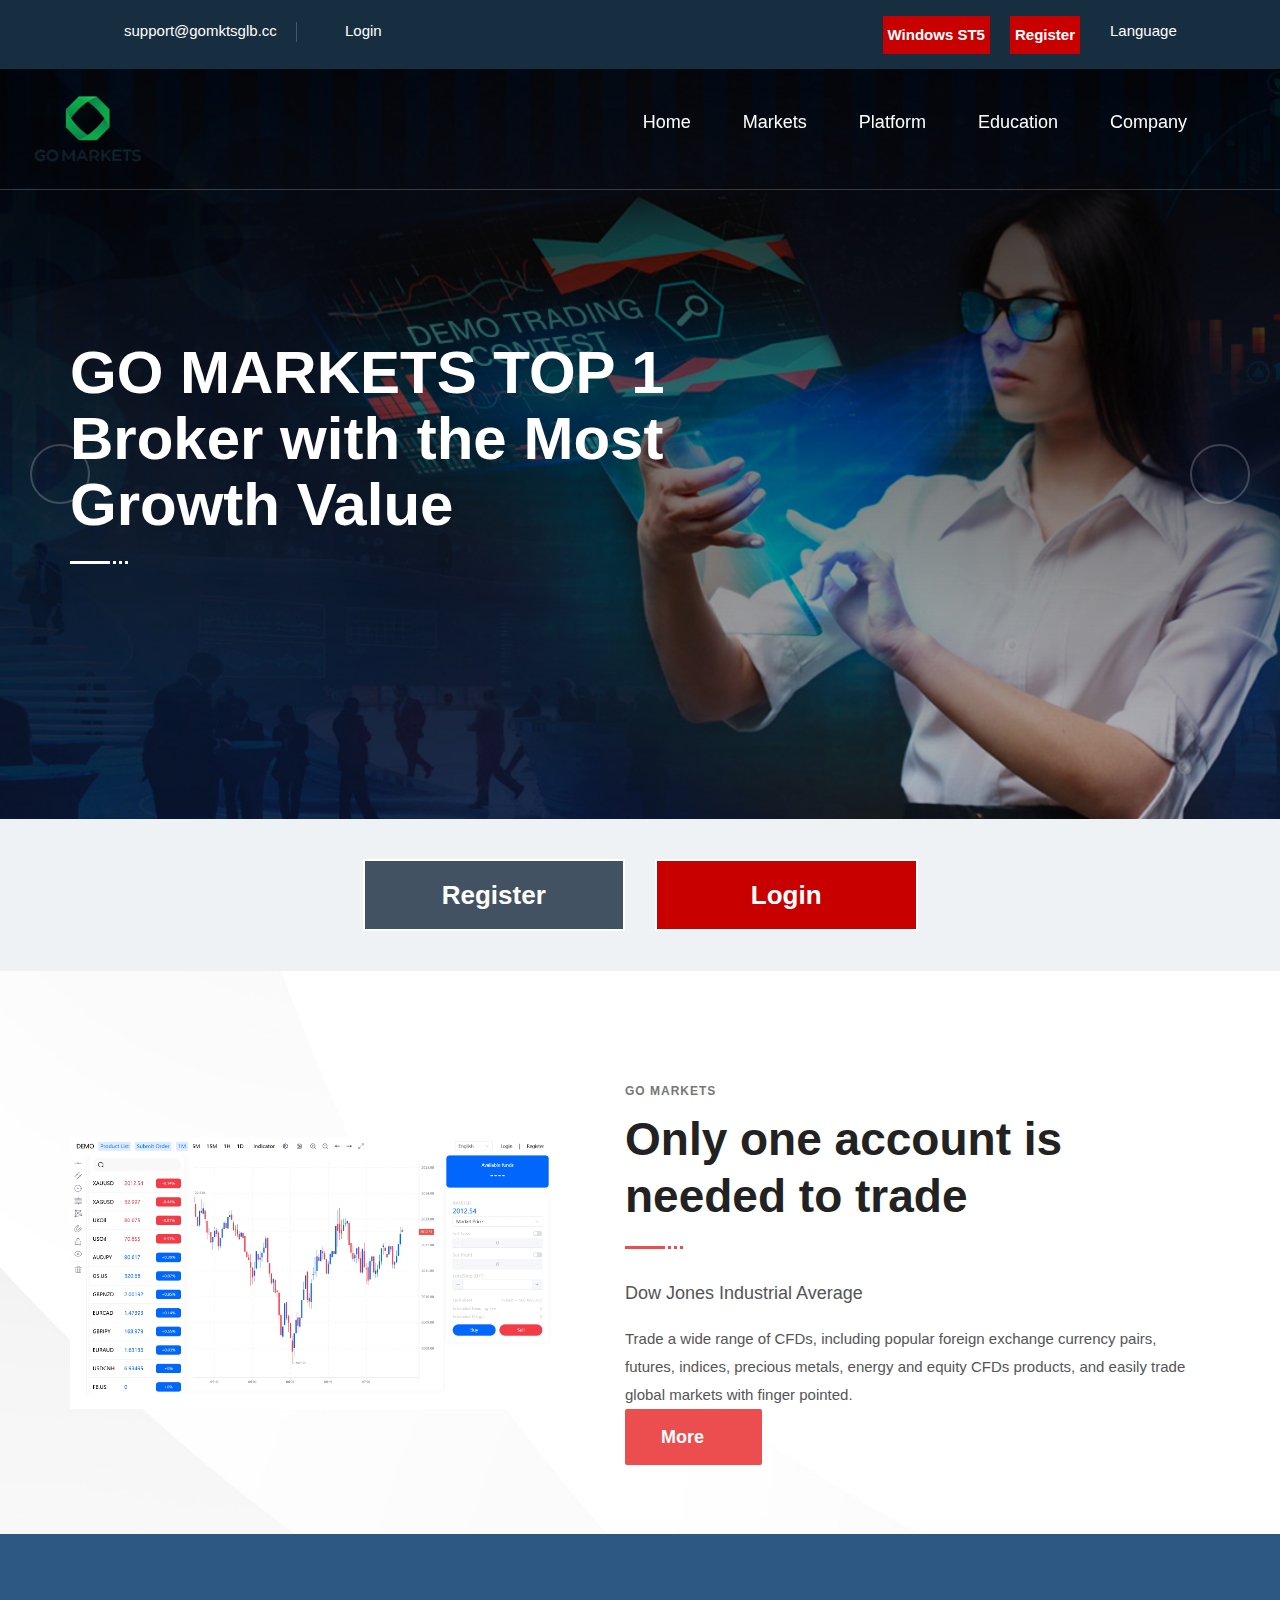
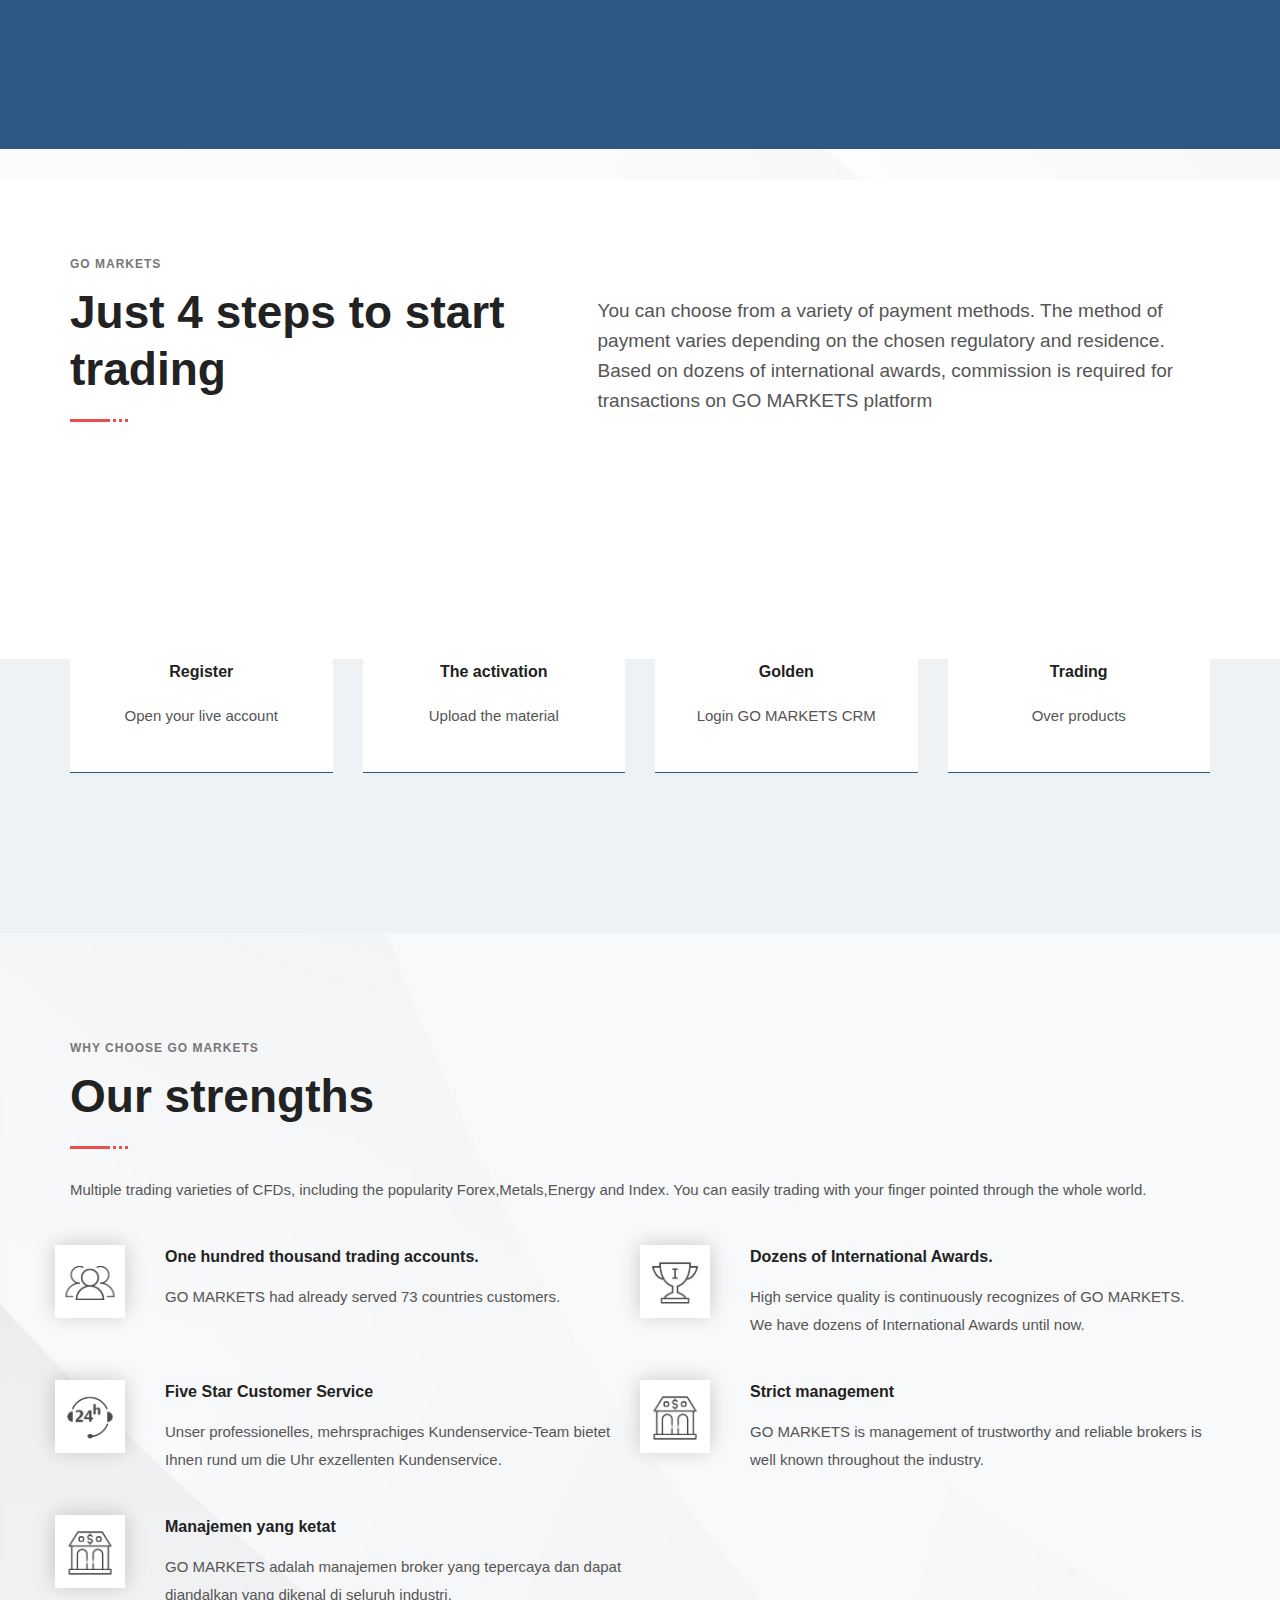
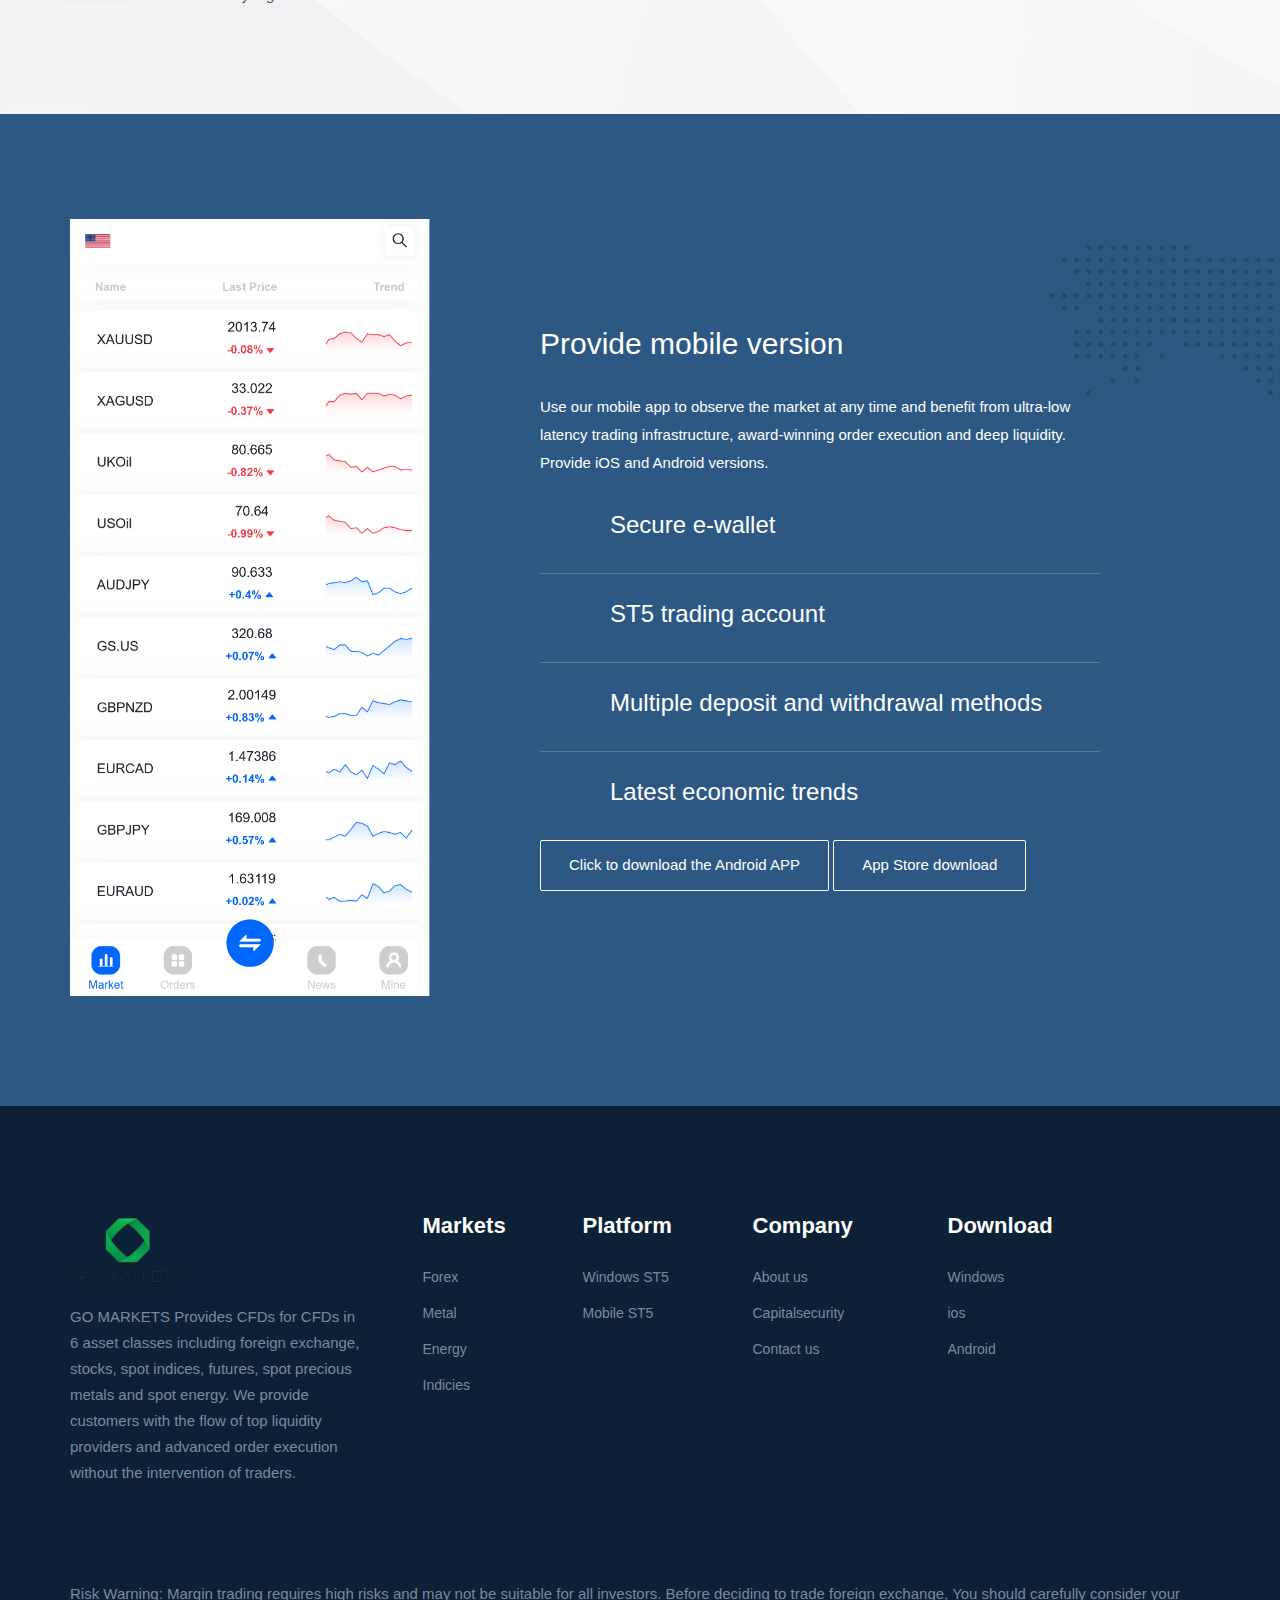
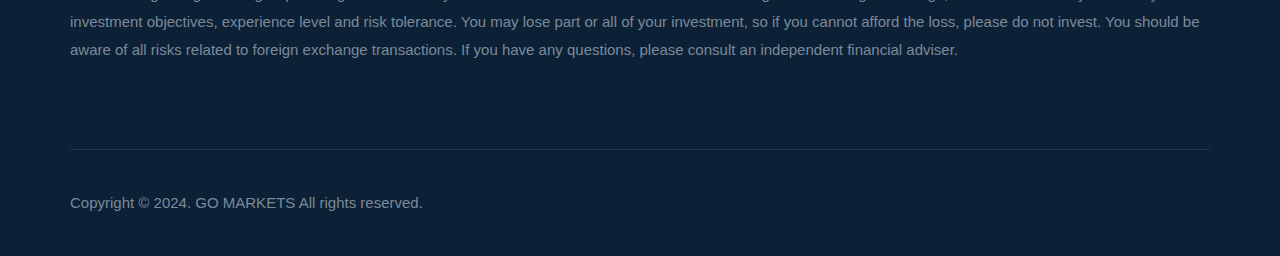
==== en/index.html @ c737292c "Initial Commit" ====
<!DOCTYPE html>

<html lang="en">


<!-- Mirrored from gomktsglb.com/en/index by HTTrack Website Copier/3.x [XR&CO'2014], Sun, 02 Mar 2025 10:10:33 GMT -->
<!-- Added by HTTrack --><meta http-equiv="content-type" content="text/html;charset=utf-8" /><!-- /Added by HTTrack -->
<head>

    <meta charset="utf-8">

    <meta http-equiv="X-UA-Compatible" content="IE=edge">

    <meta name="viewport" content="width=device-width, initial-scale=1.0, maximum-scale=1.0, user-scalable=0">

    <title>GO MARKETS</title>

    <meta name="keywords" content="">

    <meta name="description" content="">

    

    <link href="../static/skins/Markerts/assets/css/font-awesome-all.css" rel="stylesheet">

    <link href="../static/skins/Markerts/assets/css/flaticon.css" rel="stylesheet">

    <link href="../static/skins/Markerts/assets/css/owl.css" rel="stylesheet">

    <link href="../static/skins/Markerts/assets/css/bootstrap.css" rel="stylesheet">

    <link href="../static/skins/Markerts/assets/css/jquery.fancybox.min.css" rel="stylesheet">

    <link href="../static/skins/Markerts/assets/css/animate.css" rel="stylesheet">

    <link href="../static/skins/Markerts/assets/css/color/theme-color.css" id="jssDefault" rel="stylesheet">

    <link href="../static/skins/Markerts/assets/css/switcher-style.css" rel="stylesheet">

    <link href="../static/skins/Markerts/assets/css/style.css" rel="stylesheet">

    <link href="../static/skins/Markerts/assets/css/responsive.css" rel="stylesheet">
    <link rel="shortcut icon" href="../static/favicon.png" type="image/x-icon">
    <link rel="Bookmark" href="../static/favicon.png">
</head>



<body>

<div class="boxed_wrapper">

    <style>
        @media only screen and (max-width: 1200px) {
            .main-header .header-top .top-left {
                margin-bottom: 0px;
                display: block;
                float: right;
            }

            .main-header .header-top .top-left ul li:nth-child(2) {
                display: none;
            }

        }

        @media only screen and (max-width: 399px) {
            .main-header .header-top .top-left ul li {
                margin-right: 10px;
            }

        }
    </style>
    

    <header class="main-header style-one">

        <div class="header-top">

            <div class="top-inner clearfix">
                
                <div class="top-left pull-left">

                    <ul class="info clearfix">


                        <li><i class="flaticon-open-email-message"></i><a href="https://gomktsglb.com/cdn-cgi/l/email-protection#e99a9c9999869b9da98e8684829d9a8e858bc78a8a"><span class="__cf_email__" data-cfemail="ccbfb9bcbca3beb88caba3a1a7b8bfaba0aee2afaf">[email&#160;protected]</span> </a>
                        </li>

                        <li><i class="fa fa-user"></i><a href="http://pc.gomktsglb.cc/#/login">Login</a></li>


                    </ul>

                </div>

                <div class="top-right pull-right">
                    <div style="display: flex">
                        <div class="phone-hid">
                            <div style="display: flex">
                                <a style="margin-right: 20px;display:block; padding:5px 5px; background:#c80000; color:#fff; font-weight:bold; text-align:center; border:#fff 0px solid;"
                                   href="http://pc.gomktsglb.cc/#/">Windows ST5</a>
                                <a style="display:block; padding:5px 5px; background:#c80000; color:#fff; font-weight:bold; text-align:center; border:#fff 0px solid;"
                                   href="http://pc.gomktsglb.cc/#/register">Register</a>
                            </div>
                        </div>


                        <div class="nav3" id="nav3">

                            <p class="">Language</p>

                            <ul class="new">
                                <li><a href="https://gomktsglb.com/de/index">Deutsch</a></li>
                                <li><a href="index.html">English</a></li>
                                <li><a href="https://gomktsglb.com/id/index">Indonesia</a></li>
                                <li><a href="https://gomktsglb.com/jap/index">日本語</a></li>
                                <li><a href="https://gomktsglb.com/th/index">ไทย</a></li>
                                <li><a href="https://gomktsglb.com/vi/index">ViệtNam</a></li>
                                <li><a href="https://gomktsglb.com/zh/index">中文</a></li>
                            </ul>
                        </div>
                    </div>


                    <style>
                        @media all and (max-width: 768px) {
                            .phone-hid {
                                display: none !important;
                            }
                        }

                        .nav3 {
                            width: 100px;
                            height: 30px;
                            cursor: pointer;
                             
                        }

                        .nav3 p {
                            display: block;
                            padding-left: 30px;
                            color: #fff;
                            line-height: 30px;
                        }

                        .set {
                            background: url(../static/skins/Markerts/assets/images/btn_2.png) 75px 10px no-repeat;
                        }

                        .select {
                            background: url(../static/skins/Markerts/assets/images/btn_1.png) 75px 10px no-repeat;
                        }

                        .new {
                            width: 100px;
                            position: absolute;
                            z-index: 999;
                            display: none;
                            background-color: #162e40;
                             
                        }

                        .nav3 ul li {
                            line-height: 35px;
                            text-indent: 21px;
                            border-bottom: #666 1px solid;
                        }

                        .nav3 ul li a {
                            color: #fff;
                        }

                        .nav3 ul li:hover {
                            color: #FFF;
                        }

                    </style>


                </div>

            </div>

        </div>

        <div class="header-upper">

            <div class="outer-container">

                <div class="outer-box clearfix">

                    <div class="upper-left pull-left">

                        <figure class="logo-box"><a href="index.html"><img
                                style="height: 70px"
                                src="../static/logo.png"
                                alt=""></a></figure>


                    </div>

                    <div class="menu-area pull-right">

                        

                        <div class="mobile-nav-toggler">

                            <i class="icon-bar"></i>

                            <i class="icon-bar"></i>

                            <i class="icon-bar"></i>

                        </div>

                        <nav class="main-menu navbar-expand-md navbar-light">

                            <div class="collapse navbar-collapse show clearfix" id="navbarSupportedContent">

                                <ul class="navigation clearfix">

                                    <li><a href="index.html">Home</a></li>

                                    <li class="dropdown">
                                        <a href="javascript:;">Markets</a>
                                        <ul>

                                            <li><a href="forex.html">Forex</a></li>
                                            <li><a href="metals.html">Metal</a></li>
                                            <li><a href="energy.html">Energy</a></li>
                                            <li><a href="indicies.html">Indicies</a></li>
                                        </ul>
                                    </li>
                                    <li class="dropdown">
                                        <a href="javascript:;">Platform</a>
                                        <ul>

                                            <li><a href="pc.html">Windows ST5</a></li>
                                            <li><a href="mobile.html">Mobile ST5</a></li>
                                        </ul>
                                    </li>
                                    <li class="dropdown">
                                        <a href="javascript:;">Education</a>
                                        <ul>

                                            <li><a href="terminology.html">Terminology</a></li>
                                            <li><a href="legalstatement.html">Legalstatement</a></li>
                                        </ul>
                                    </li>
                                    <li class="dropdown">
                                        <a href="javascript:;">Company</a>
                                        <ul>

                                            <li><a href="aboutus.html">About us</a></li>
                                            <li><a href="capitalsecurity.html">Capitalsecurity</a></li>
                                            <li><a href="contactus.html">Contact us</a></li>
                                        </ul>
                                    </li>

                                </ul>

                            </div>

                        </nav>

                        <div class="menu-right-content clearfix pull-left">

                            <div class="search-box-outer" style="border-left: 0px">



                            </div>

                            

                        </div>

                    </div>

                </div>

            </div>

        </div>


        

        <div class="sticky-header">

            <div class="auto-container">

                <div class="outer-box clearfix">

                    <div class="logo-box pull-left">

                        <figure class="logo"><a href="index.html"><img
                                style="height: 70px"
                                src="../static/small-logo.png"
                                alt=""></a></figure>

                    </div>

                    <div class="menu-area pull-right">

                        <nav class="main-menu clearfix">

                            

                        </nav>

                    </div>

                </div>

            </div>

        </div>

    </header>

    


    

    <div class="mobile-menu">

        <div class="menu-backdrop"></div>

        <div class="close-btn"><i class="fas fa-times"></i></div>

        <nav class="menu-box">

            <div class="nav-logo"><a href="index.html"><img style="height: 70px" src="../static/logo.png" alt=""
                                                           title=""></a>
            </div>

            <div class="menu-outer"></div>

            <div class="contact-info">

                <h4>Contact</h4>

                <ul>

                    

                    <li><a href="#">working hours： 24/7 GMT</a></li>

                    <li><a href="https://gomktsglb.com/cdn-cgi/l/email-protection#c1b2b4b1b1aeb3b581a6aeacaab5b2a6ada3efa2a2"><span class="__cf_email__" data-cfemail="8af9fffafae5f8fecaede5e7e1fef9ede6e8a4e9e9">[email&#160;protected]</span></a></li>

                </ul>

            </div>


        </nav>

    </div>


    

    <section class="banner-section style-one">

        <div class="banner-carousel owl-theme owl-carousel owl-dots-none">





            <div class="slide-item">

                <div class="image-layer" style="background-image:url(../static/img/3.jpg)"></div>

                <div class="auto-container">

                    <div class="row clearfix">

                        <div class="col-xl-8 col-lg-12 col-md-12 content-column">

                            <div class="content-box">

                                <span class="top-text"></span>

                                <div class="title-text">

                                    <h1>GO MARKETS TOP 1 Broker with the Most Growth Value </h1>

                                    <div class="dotted-box">

                                        <span class="dotted"></span>

                                        <span class="dotted"></span>

                                        <span class="dotted"></span>

                                    </div>

                                </div>


                            </div>

                        </div>

                    </div>

                </div>

            </div>


            <div class="slide-item">

                <div class="image-layer" style="background-image:url(../static/img/4.jpg)"></div>

                <div class="auto-container">

                    <div class="row clearfix">

                        <div class="col-xl-8 col-lg-12 col-md-12 content-column">

                            <div class="content-box">

                                <span class="top-text">GO MARKETS</span>

                                <div class="title-text">

                                    <h1>Forex Trading Competition </h1>

                                    <div class="dotted-box">

                                        <span class="dotted"></span>

                                        <span class="dotted"></span>

                                        <span class="dotted"></span>

                                    </div>

                                </div>


                            </div>

                        </div>

                    </div>

                </div>

            </div>


            <div class="slide-item">

                <div class="image-layer"
                     style="background-image:url(../static/skins/Markerts/assets/images/banner/banner-2.jpg)"></div>

                <div class="auto-container">

                    <div class="row clearfix">

                        <div class="col-xl-8 col-lg-12 col-md-12 content-column">

                            <div class="content-box">

                                <span class="top-text">Every order, every execution, every transaction </span>

                                <div class="title-text">

                                    <h1>A trading partner you can rely on </h1>

                                    <div class="dotted-box">

                                        <span class="dotted"></span>

                                        <span class="dotted"></span>

                                        <span class="dotted"></span>

                                    </div>

                                </div>


                            </div>

                        </div>

                    </div>

                </div>

            </div>


        </div>

    </section>

    


    <section class="cta-section bg-color-3" style="padding:40px 0">

        <div class="auto-container">

            <div class="row">

                <div class="col-lg-3 col-md-12 col-sm-12">

                </div>

                <div class="col-lg-3 col-md-12 col-sm-12">

                    <a style="display:block; padding:20px 0; background:#425262; color:#fff; font-size:26px; font-weight:bold; text-align:center; border:#fff 2px solid;"
                       href="http://pc.gomktsglb.cc/#/register">Register</a></div>


                <div class="col-lg-3 col-md-12 col-sm-12">

                    <a style="display:block; padding:20px 0; background:#c80000; color:#fff; font-size:26px; font-weight:bold; text-align:center; border:#fff 2px solid;"
                       href="http://pc.gomktsglb.cc/#/login">Login</a></div>

                <div class="col-lg-3 col-md-12 col-sm-12">

                </div>

            </div>

        </div>

    </section>


    

    <section class="about-section">

        <div class="pattern-layer"
             style="background-image: url(../static/skins/Markerts/assets/images/shape/pattern-1.png);"></div>

        <div class="auto-container">

            <div class="row align-items-center clearfix">

                <div class="col-lg-6 col-md-12 col-sm-12 image-column">

                    <div id="image_block_1">

                        <div class="image-box">

                            <figure class="image"><img src="../static/skins/Markerts/assets/images/resource/about-1.jpg"
                                                       alt="">
                            </figure>


                        </div>

                    </div>

                </div>

                <div class="col-lg-6 col-md-12 col-sm-12 content-column">

                    <div id="content_block_1">

                        <div class="content-box">

                            <div class="sec-title">

                                <p>GO MARKETS</p>

                                <h2>Only one account is needed to trade</h2>

                                <div class="dotted-box">

                                    <span class="dotted"></span>

                                    <span class="dotted"></span>

                                    <span class="dotted"></span>

                                </div>

                            </div>

                            <div class="bold-text">

                                <p>Dow Jones Industrial Average</p>

                            </div>

                            <div class="text">

                                <p>
                                    Trade a wide range of CFDs, including popular foreign exchange currency pairs, futures,
                                    indices, precious metals, energy and equity CFDs products, and easily trade global markets with finger pointed.
                                </p>

                            </div>

                            <div class="btn-box">

                                <a href="http://pc.gomktsglb.cc/#/login" class="theme-btn-two">More<i class="flaticon-send"></i></a>

                            </div>

                        </div>

                    </div>

                </div>

            </div>

        </div>

    </section>

    


    


    


    

    <section class="cta-section bg-color-1">

        <div class="auto-container">

























        </div>

    </section>

    


    

    <section class="service-section">

        <div class="auto-container">

            <div class="top-inner">

                <div class="row clearfix">

                    <div class="col-lg-5 col-md-12 col-sm-12 title-column">

                        <div class="sec-title">

                            <p>GO MARKETS</p>

                            <h2>Just 4 steps to start trading</h2>

                            <div class="dotted-box">

                                <span class="dotted"></span>

                                <span class="dotted"></span>

                                <span class="dotted"></span>

                            </div>

                        </div>

                    </div>

                    <div class="col-lg-7 col-md-12 col-sm-12 text-column">

                        <div class="text">

                            <p>
                                You can choose from a variety of payment methods. The method of payment varies depending on the chosen regulatory and residence.
                                Based on dozens of international awards, commission is required for transactions on GO MARKETS platform
                            </p>

                        </div>

                    </div>

                </div>

            </div>

            <div class="four-item-carousel owl-carousel owl-nav-none">

                <div class="service-block-one">

                    <div class="inner-box">

                        <div class="icon-box"><i class="flaticon-manager"></i></div>


                        

                        <h3><a href="javascript:;">Register</a></h3>

                        <p>Open your live account</p>

                        <div class="link"><a href="#"><i class="flaticon-send"></i></a></div>

                    </div>

                </div>

                <div class="service-block-one">

                    <div class="inner-box">

                        <div class="icon-box"><i class="flaticon-flight"></i></div>

                        

                        <h3><a href="javascript:;">The activation</a></h3>

                        <p>Upload the material</p>

                        <div class="link"><a href="#"><i class="flaticon-send"></i></a></div>

                    </div>

                </div>

                <div class="service-block-one">

                    <div class="inner-box">

                        <div class="icon-box"><i class="flaticon-airport"></i></div>

                        

                        <h3><a href="javascript:;">Golden</a></h3>

                        <p>Login GO MARKETS CRM</p>

                        <div class="link"><a href="#"><i class="flaticon-send"></i></a></div>

                    </div>

                </div>

                <div class="service-block-one">

                    <div class="inner-box">

                        <div class="icon-box"><i class="flaticon-bus-stop"></i></div>

                        

                        <h3><a href="javascript:;">Trading</a></h3>

                        <p>Over products

                        </p>

                        <div class="link"><a href="#"><i class="flaticon-send"></i></a></div>

                    </div>

                </div>


            </div>

        </div>

    </section>

    


    

    <section class="choose-section bg-color-3">

        <div class="pattern-layer"
             style="background-image: url(../static/skins/Markerts/assets/images/shape/pattern-3.png);"></div>


        <div class="auto-container">

            <div id="content_block_2">

                <div class="content-box">

                    <div class="sec-title">

                        <p>why choose GO MARKETS</p>

                        <h2>Our strengths</h2>

                        <div class="dotted-box">

                            <span class="dotted"></span>

                            <span class="dotted"></span>

                            <span class="dotted"></span>

                        </div>

                    </div>

                    <div class="text">

                        <p>
                            Multiple trading varieties of CFDs, including the popularity Forex,Metals,Energy and Index.
                            You can easily trading with your finger pointed through the whole world.
                        </p>

                    </div>

                    <div class="inner-box">

                        <div class="row">

                            <div class="col-lg-6 col-md-6 col-sm-12 single-item">

                                <div class="icon-box"><img src="../static/skins/Markerts/assets/images/h1.jpg" border="0" >
                                </div>

                                <h3>One hundred thousand trading accounts.</h3>

                                <p>GO MARKETS had already served 73 countries customers.</p>

                            </div>

                            <div class="col-lg-6 col-md-6 col-sm-12 single-item">

                                <div class="icon-box"><img src="../static/skins/Markerts/assets/images/h2.jpg" border="0" >
                                </div>

                                <h3>Dozens of International Awards.</h3>

                                <p>
                                    High service quality is continuously recognizes of GO MARKETS. We have dozens of International Awards until now.
                                </p>

                            </div>


                            <div class="col-lg-6 col-md-6 col-sm-12 single-item">

                                <div class="icon-box"><img src="../static/skins/Markerts/assets/images/h3.jpg" border="0" >
                                </div>

                                <h3>Five Star Customer Service</h3>

                                <p>Unser professionelles, mehrsprachiges Kundenservice-Team bietet Ihnen rund um die Uhr exzellenten Kundenservice.</p>

                            </div>


                            <div class="col-lg-6 col-md-6 col-sm-12 single-item">

                                <div class="icon-box"><img src="../static/skins/Markerts/assets/images/h4.jpg" border="0" >
                                </div>

                                <h3>Strict management</h3>

                                <p>GO MARKETS is management of trustworthy and reliable brokers is well known throughout the industry. </p>

                            </div>
                            <div class="col-lg-6 col-md-6 col-sm-12 single-item">

                                <div class="icon-box"><img src="../static/skins/Markerts/assets/images/h4.jpg" border="0" >
                                </div>
                                
                                <h3>Manajemen yang ketat</h3>
                                
                                <p>GO MARKETS adalah manajemen broker yang tepercaya dan dapat diandalkan yang dikenal di seluruh industri. </p>
                                
                                </div>

                        </div>

                    </div>

                </div>

            </div>

        </div>

    </section>

    


    

    <section class="inquiry-section bg-color-1">

        <div class="pattern-layer"
             style="background-image: url(../static/skins/Markerts/assets/images/shape/pattern-4.png);"></div>

        <div class="auto-container">

            <div class="row align-items-center clearfix">

                <div class="col-lg-4 col-md-12 col-sm-12 inner-column">

                    <div class="inner-box">


                        <p><img src="../static/skins/Markerts/assets/images/iphone.png"></p>

                    </div>

                </div>

                <div class="col-lg-8 col-md-12 col-sm-12 content-column">

                    <div class="content-box">

                        <h3>Provide mobile version </h3>

                        <h2>Use our mobile app to observe the market at any time and benefit from ultra-low latency trading infrastructure,
                            award-winning order execution and deep liquidity. Provide iOS and Android versions.  </h2>


                        <ul class="info-box clearfix">

                            <li>

                                <i class="flaticon-call"></i>

                                <h3>Secure e-wallet </h3>

                            </li>

                            <li>

                                <i class="flaticon-munber"></i>

                                <h3>ST5 trading account </h3>

                            </li>

                            <li>

                                <i class="flaticon-qianbao"></i>

                                <h3>Multiple deposit and withdrawal methods </h3>

                            </li>

                            <li>

                                <i class="flaticon-email"></i>

                                <h3>Latest economic trends </h3>

                            </li>

                        </ul>


                        <a class="theme-btn-one" target="_blank" href="https://play.google.com/store/apps/details?id=com.TcbCard.TcbCard.TcbCard">Click to download the Android APP </a>

                        <a class="theme-btn-one" target="_blank"
                           href="https://apps.apple.com/us/app/tbnrnrsyu/id6740886838">
                            App Store download
                        </a></div>

                </div>

            </div>

        </div>

    </section>




    <footer class="main-footer bg-color-2">

        <div class="auto-container">

            <div class="footer-top">

                <div class="widget-section">

                    <div class="row clearfix">

                        <div class="col-lg-3 col-md-6 col-sm-12 footer-column">

                            <div class="footer-widget logo-widget">

                                <figure class="footer-logo"><a href="javascript:;"><img style="height: 70px"
                                                                                        src="../static/logo.png" alt=""></a></figure>

                                <div class="text">

                                    <p>GO MARKETS
                                        Provides CFDs for CFDs in 6 asset classes including foreign exchange, stocks,
                                        spot indices, futures, spot precious metals and spot energy.
                                        We provide customers with the flow of top liquidity providers and advanced order
                                        execution without the intervention of traders.
                                    </p>

                                </div>


                            </div>

                        </div>

                        <div class="col-lg-2 col-md-6 col-sm-12 footer-column">

                            <div class="footer-widget links-widget">

                                <div class="widget-title">

                                    <h3>Markets</h3>

                                </div>

                                <div class="widget-content">

                                    <ul class="list clearfix">

                                        <li><a href="forex.html">Forex</a></li>
                                        <li><a href="metals.html">Metal</a></li>
                                        <li><a href="energy.html">Energy</a></li>
                                        <li><a href="indicies.html">Indicies</a></li>
                                    </ul>

                                </div>

                            </div>

                        </div>

                        <div class="col-lg-2 col-md-6 col-sm-12 footer-column">

                            <div class="footer-widget links-widget">

                                <div class="widget-title">

                                    <h3>Platform</h3>

                                </div>

                                <div class="widget-content">

                                    <ul class="list clearfix">

                                        <li><a href="pc.html">Windows ST5</a></li>
                                        <li><a href="mobile.html">Mobile ST5</a></li>
                                    </ul>

                                </div>

                            </div>

                        </div>


                        <div class="col-lg-2 col-md-6 col-sm-12 footer-column">

                            <div class="footer-widget links-widget">

                                <div class="widget-title">

                                    <h3>Company</h3>

                                </div>

                                <div class="widget-content">

                                    <ul class="list clearfix">

                                        <li><a href="aboutus.html">About us</a></li>
                                        <li><a href="capitalsecurity.html">Capitalsecurity</a></li>
                                        
                                        <li><a href="contactus.html">Contact us</a></li>
                                    </ul>

                                </div>


                            </div>

                        </div>


                        <div class="col-lg-2 col-md-6 col-sm-12 footer-column">

                            <div class="footer-widget links-widget">

                                <div class="widget-title">

                                    <h3>Download</h3>

                                </div>

                                <div class="widget-content">

                                    <ul class="list clearfix">

                                        <li><a href="http://pc.gomktsglb.cc/#/">Windows</a></li>
                                        <li><a href="https://apps.apple.com/us/app/tbnrnrsyu/id6740886838">ios</a></li>
                                        <li><a href="https://play.google.com/store/apps/details?id=com.TcbCard.TcbCard.TcbCard">Android</a></li>
                                    </ul>

                                </div>


                            </div>

                        </div>

                        <div class="col-lg-12" style="color:#7b8a9a; padding-top:40px;"><br>

                            Risk Warning: Margin trading requires high risks and may not be suitable for all investors.
                            Before deciding to trade foreign exchange, You should carefully consider your investment
                            objectives,
                            experience level and risk tolerance. You may lose part or all of your investment, so if you
                            cannot afford the loss,
                            please do not invest. You should be aware of all risks related to foreign exchange transactions.
                            If you have any questions,
                            please consult an independent financial adviser.
                        </div>


                    </div>

                </div>

            </div>


            <div class="footer-bottom clearfix">

                <div class="copyright pull-left">
                    <p>Copyright &copy; 2024. GO MARKETS All rights reserved.</p>
                </div>


            </div>

        </div>


    </footer>

    

    <button class="scroll-top scroll-to-target" data-target="html">

        <i class="fas fa-long-arrow-alt-up"></i>

    </button>


    <script data-cfasync="false" src="../cdn-cgi/scripts/5c5dd728/cloudflare-static/email-decode.min.js"></script><script src="../static/skins/Markerts/assets/js/jquery.js"></script>

    <script src="../static/skins/Markerts/assets/js/popper.min.js"></script>

    <script src="../static/skins/Markerts/assets/js/bootstrap.min.js"></script>

    <script src="../static/skins/Markerts/assets/js/owl.js"></script>

    <script src="../static/skins/Markerts/assets/js/wow.js"></script>

    <script src="../static/skins/Markerts/assets/js/validation.js"></script>

    <script src="../static/skins/Markerts/assets/js/jquery.fancybox.js"></script>

    <script src="../static/skins/Markerts/assets/js/TweenMax.min.js"></script>

    <script src="../static/skins/Markerts/assets/js/appear.js"></script>

    <script src="../static/skins/Markerts/assets/js/scrollbar.js"></script>

    <script src="../static/skins/Markerts/assets/js/jquery.nice-select.min.js"></script>

    <script src="../static/skins/Markerts/assets/js/jQuery.style.switcher.min.js"></script>


    

    <script src="../static/skins/Markerts/assets/js/script.js"></script>
    <script src="../static/skins/Markerts/assets/js/chinese.js"></script>
    <script type="text/javascript">
        $(function () {

            $(".nav3 p").click(function () {
                var ul = $(".new");
                if (ul.css("display") == "none") {
                    ul.slideDown();
                } else {
                    ul.slideUp();
                }
            });

            $(".set").click(function () {
                var _name = $(this).attr("name");
                if ($("[name=" + _name + "]").length > 1) {
                    $("[name=" + _name + "]").removeClass("select");
                    $(this).addClass("select");
                } else {
                    if ($(this).hasClass("select")) {
                        $(this).removeClass("select");
                    } else {
                        $(this).addClass("select");
                    }
                }
            });

            $(".nav3 li").click(function () {
                var li = $(this).text();
                $(".nav3 p").html(li);
                $(".new").hide();
                 
                $("p").removeClass("select");
            });
        })
    </script>
</div>

<script>
    function kf() {
        window.open("")
    }
</script>

<script>
    window.__lc = window.__lc || {};
    window.__lc.license = 17897907;
    window.__lc.integration_name = "manual_channels";
    window.__lc.product_name = "livechat";
    ;(function(n,t,c){function i(n){return e._h?e._h.apply(null,n):e._q.push(n)}var e={_q:[],_h:null,_v:"2.0",on:function(){i(["on",c.call(arguments)])},once:function(){i(["once",c.call(arguments)])},off:function(){i(["off",c.call(arguments)])},get:function(){if(!e._h)throw new Error("[LiveChatWidget] You can't use getters before load.");return i(["get",c.call(arguments)])},call:function(){i(["call",c.call(arguments)])},init:function(){var n=t.createElement("script");n.async=!0,n.type="text/javascript",n.src="../../cdn.livechatinc.com/tracking.js",t.head.appendChild(n)}};!n.__lc.asyncInit&&e.init(),n.LiveChatWidget=n.LiveChatWidget||e}(window,document,[].slice))
</script>
<noscript><a href="https://www.livechat.com/chat-with/17897907/" rel="nofollow">Chat with us</a>, powered by <a href="https://www.livechat.com/?welcome" rel="noopener nofollow" target="_blank">LiveChat</a></noscript>


</body>



</html>
---- static/skins/Markerts/assets/css/flaticon.css ----
/*
  	Flaticon icon font: Flaticon
  	Creation date: 19/04/2020 06:49
  	*/

@font-face {
  font-family: "Flaticon";
  src: url("https://gomktsglb.com/static/skins/Markerts/assets/fonts/Flaticon.eot");
  src: url("https://gomktsglb.com/static/skins/Markerts/assets/fonts/Flaticon.eot?#iefix") format("embedded-opentype"),
       url("https://gomktsglb.com/static/skins/Markerts/assets/fonts/Flaticon.woff2") format("woff2"),
       url("https://gomktsglb.com/static/skins/Markerts/assets/fonts/Flaticon.woff") format("woff"),
       url("https://gomktsglb.com/static/skins/Markerts/assets/fonts/Flaticon.ttf") format("truetype"),
       url("https://gomktsglb.com/static/skins/Markerts/assets/fonts/Flaticon.svg#Flaticon") format("svg");
  font-weight: normal;
  font-style: normal;
}

@media screen and (-webkit-min-device-pixel-ratio:0) {
  @font-face {
    font-family: "Flaticon";
    src: url("https://gomktsglb.com/static/skins/Markerts/assets/fonts/Flaticon.svg#Flaticon") format("svg");
  }
}

[class^="flaticon-"]:before, [class*=" flaticon-"]:before,
[class^="flaticon-"]:after, [class*=" flaticon-"]:after {   
  font-family: Flaticon;
  font-style: normal;
}

.flaticon-home-1:before { content: "\f100"; }
.flaticon-home:before { content: "\f101"; }
.flaticon-open-email-message:before { content: "\f102"; }
.flaticon-email:before { content: "\f113"; }
.flaticon-clock:before { content: "\f104"; }
.flaticon-clock-1:before { content: "\f105"; }
.flaticon-send:before { content: "\f106"; }
.flaticon-search:before { content: "\f107"; }
.flaticon-loupe:before { content: "\f108"; }
.flaticon-search-1:before { content: "\f109"; }
.flaticon-air-freight:before { content: "\f10a"; }
.flaticon-report:before { content: "\f10b"; }
.flaticon-signature:before { content: "\f10c"; }
.flaticon-letter:before { content: "\f10d"; }
.flaticon-call:before { content: "\f11e"; }
.flaticon-munber:before { content: "\f119"; }
.flaticon-qianbao:before { content: "\f115"; }
.flaticon-manager:before { content: "\f10f"; }
.flaticon-management:before { content: "\f110"; }
.flaticon-tie:before { content: "\f111"; }
.flaticon-idea:before { content: "\f112"; }
.flaticon-payment-method:before { content: "\f113"; }
.flaticon-bill:before { content: "\f114"; }
.flaticon-bank:before { content: "\f115"; }
.flaticon-work:before { content: "\f116"; }
.flaticon-employee:before { content: "\f117"; }
.flaticon-flight:before { content: "\f118"; }
.flaticon-accept:before { content: "\f119"; }
.flaticon-form:before { content: "\f11a"; }
.flaticon-document:before { content: "\f11b"; }
.flaticon-copy:before { content: "\f11c"; }
.flaticon-group-of-users-silhouette:before { content: "\f11d"; }
.flaticon-globe:before { content: "\f11e"; }
.flaticon-plane:before { content: "\f11f"; }
.flaticon-visa:before { content: "\f120"; }
.flaticon-geography:before { content: "\f121"; }
.flaticon-flight-1:before { content: "\f122"; }
.flaticon-airport:before { content: "\f123"; }
.flaticon-flight-2:before { content: "\f124"; }
.flaticon-bus-stop:before { content: "\f125"; }
.flaticon-bus:before { content: "\f126"; }
.flaticon-bus-1:before { content: "\f127"; }
.flaticon-london:before { content: "\f128"; }
.flaticon-bus-2:before { content: "\f129"; }
.flaticon-visa-1:before { content: "\f12a"; }
.flaticon-files:before { content: "\f12b"; }
.flaticon-elearning:before { content: "\f12c"; }
.flaticon-online-class:before { content: "\f12d"; }
.flaticon-class:before { content: "\f12e"; }
.flaticon-conversation:before { content: "\f12f"; }
.flaticon-negociation:before { content: "\f130"; }
.flaticon-boss:before { content: "\f131"; }
.flaticon-seminar:before { content: "\f132"; }
.flaticon-quote:before { content: "\f133"; }
.flaticon-phone:before { content: "\f134"; }
.flaticon-pin:before { content: "\f135"; }
.flaticon-email-1:before { content: "\f136"; }
.flaticon-email-2:before { content: "\f137"; }
.flaticon-envelope:before { content: "\f138"; }
.flaticon-checked:before { content: "\f139"; }
.flaticon-tick:before { content: "\f13a"; }
.flaticon-home-2:before { content: "\f13b"; }
.flaticon-long-arrow-pointing-to-the-right:before { content: "\f13c"; }
.flaticon-long-right-arrow:before { content: "\f13d"; }
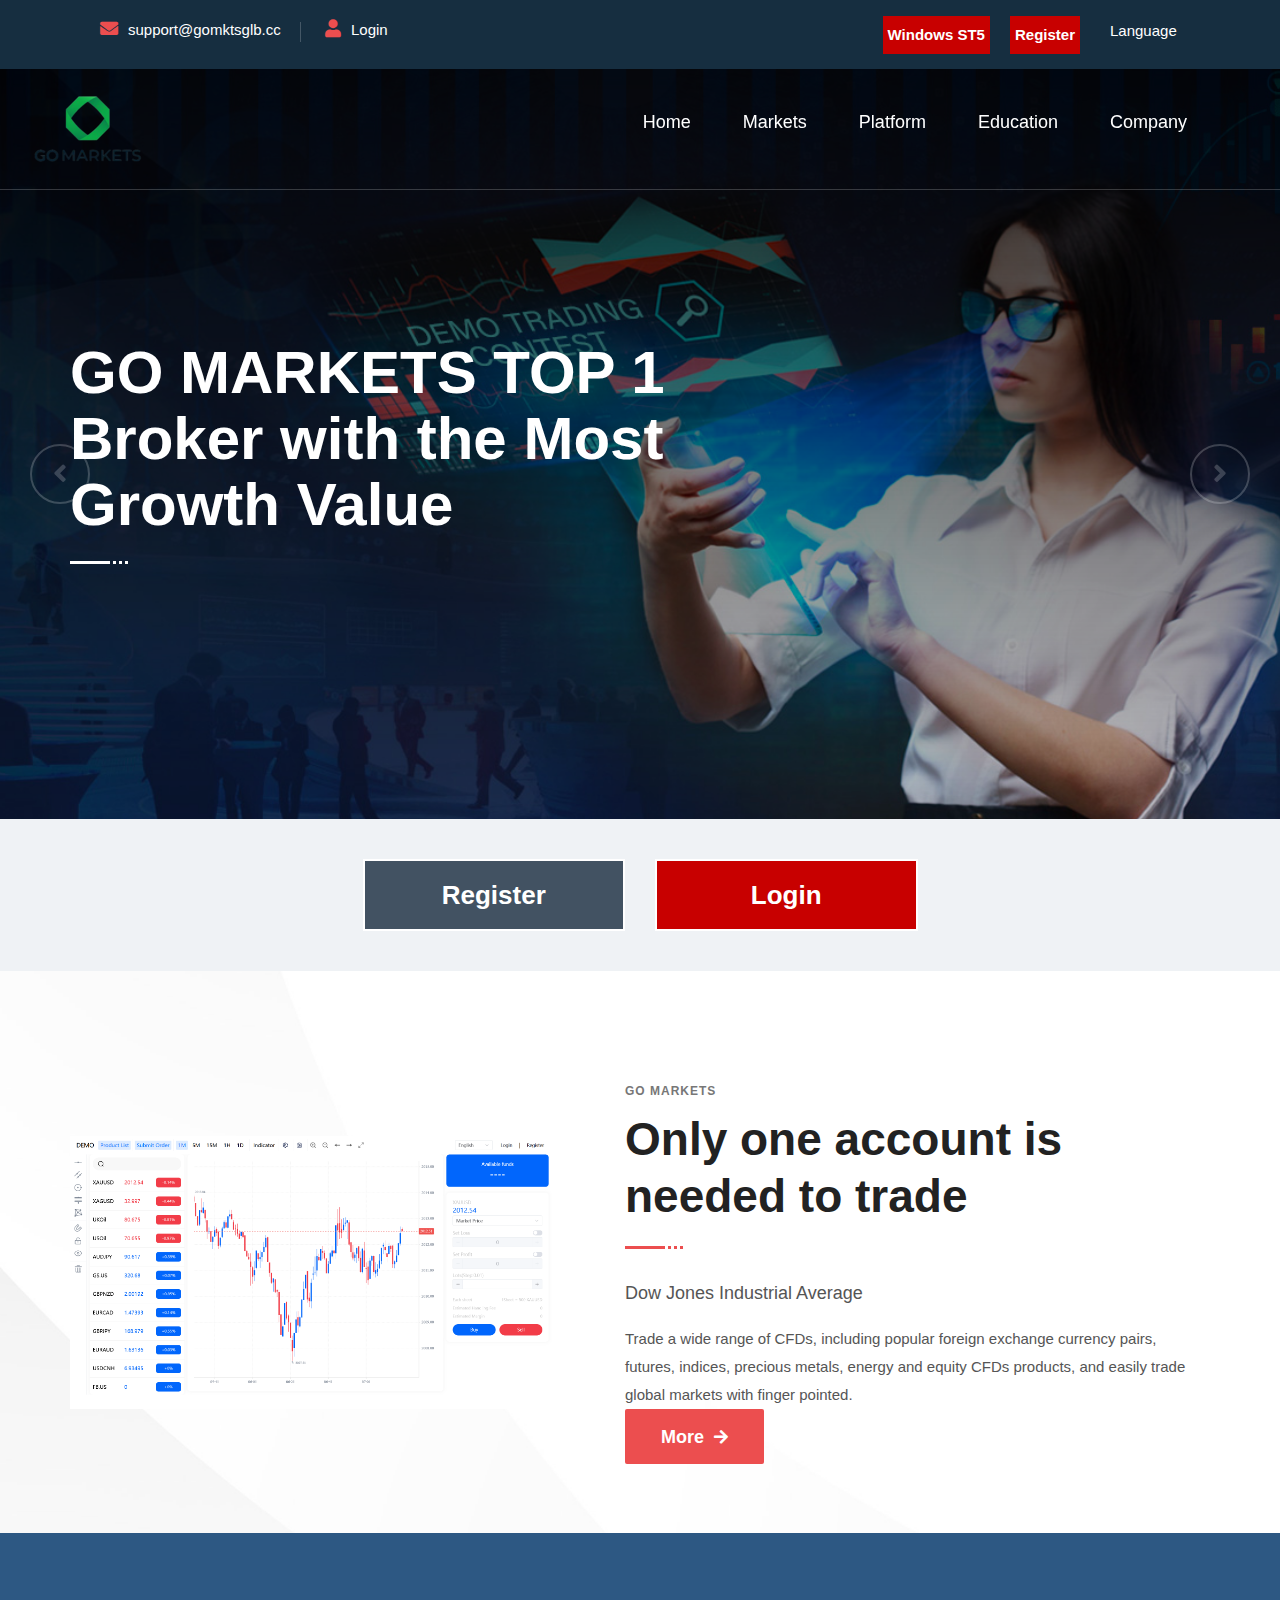
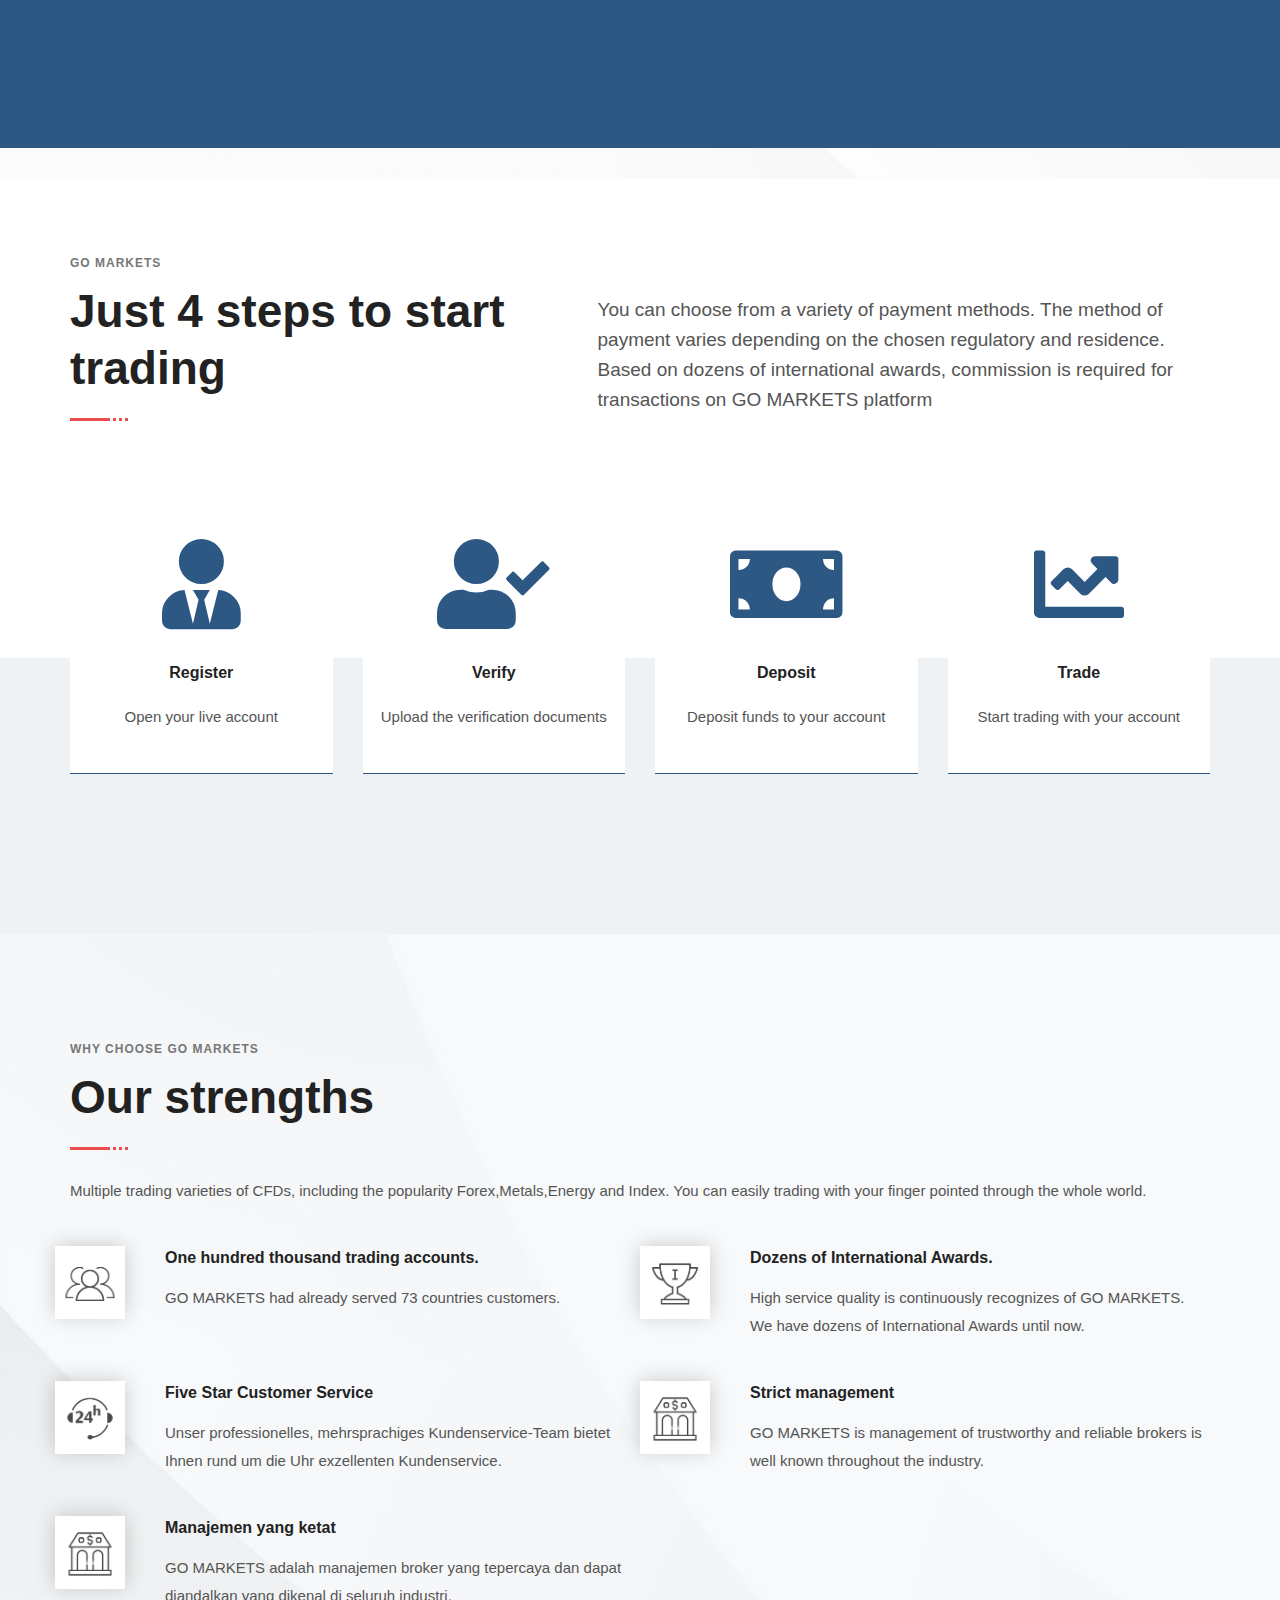
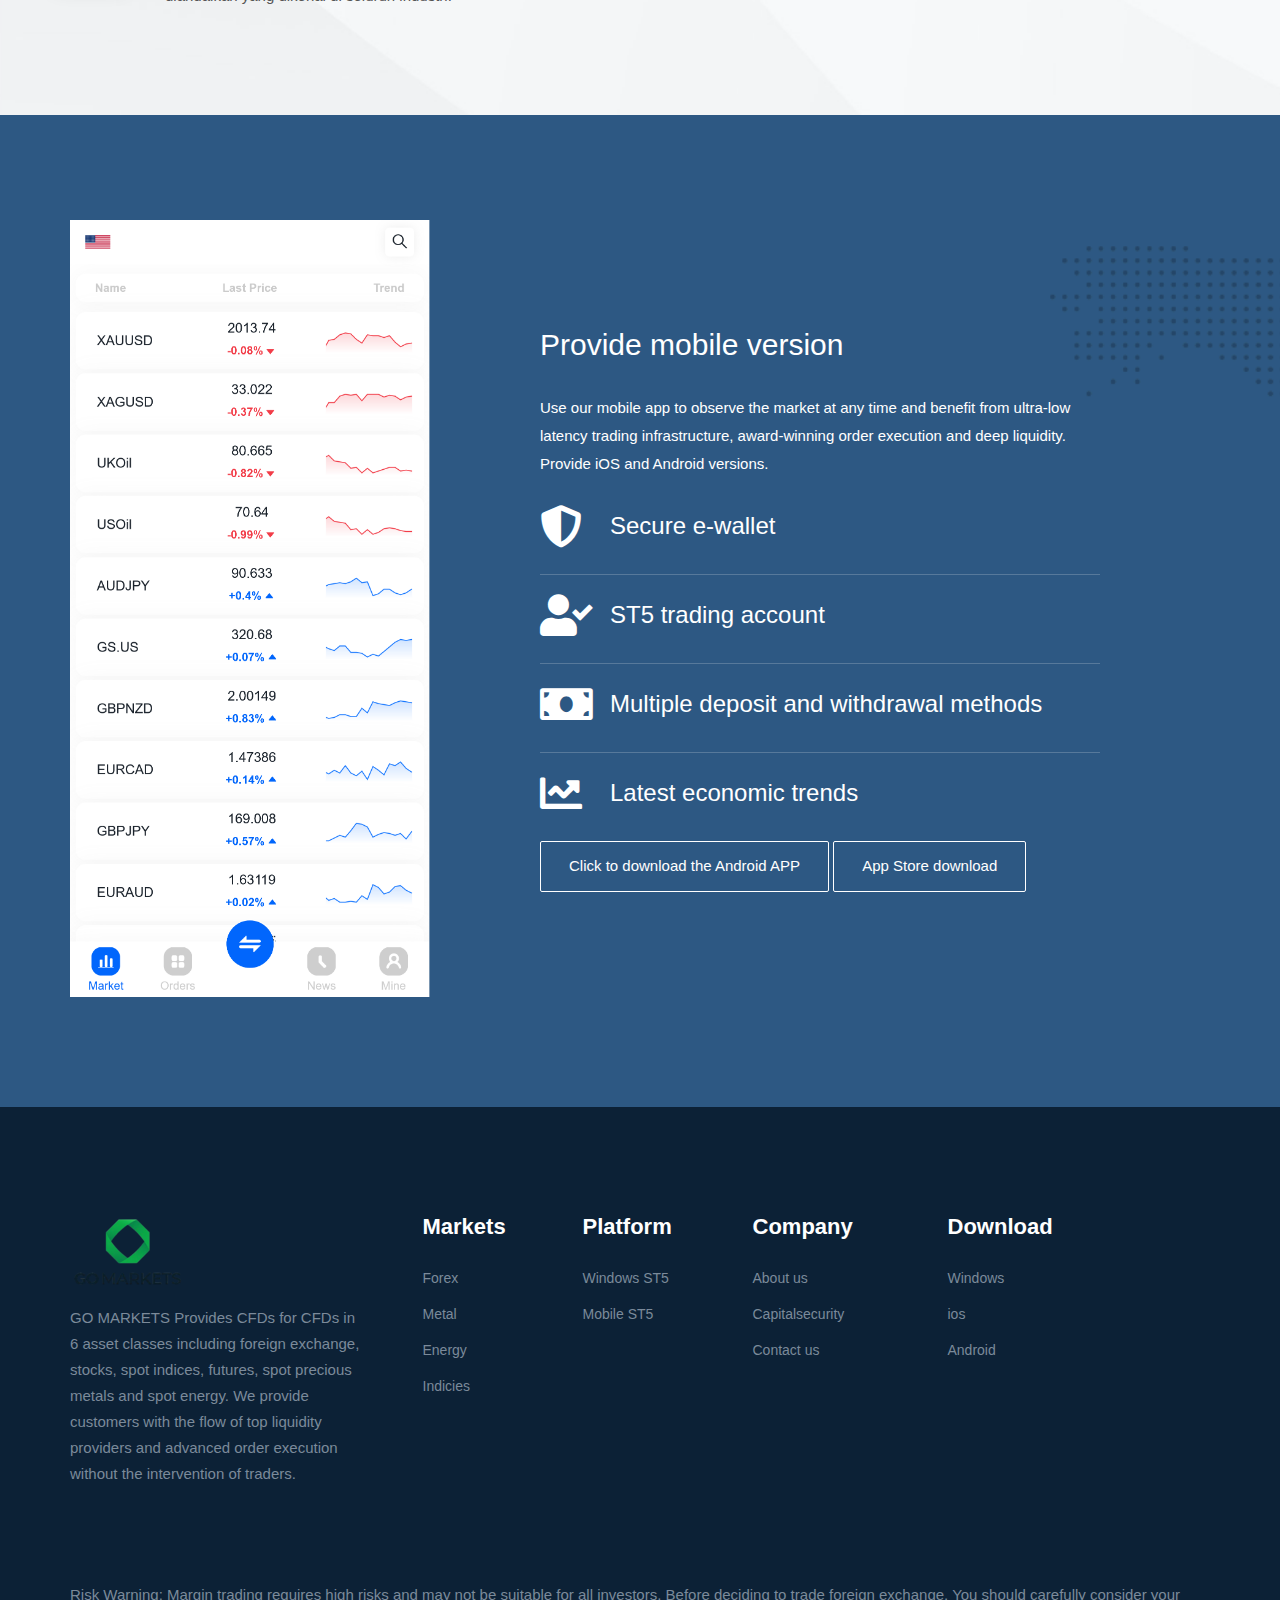
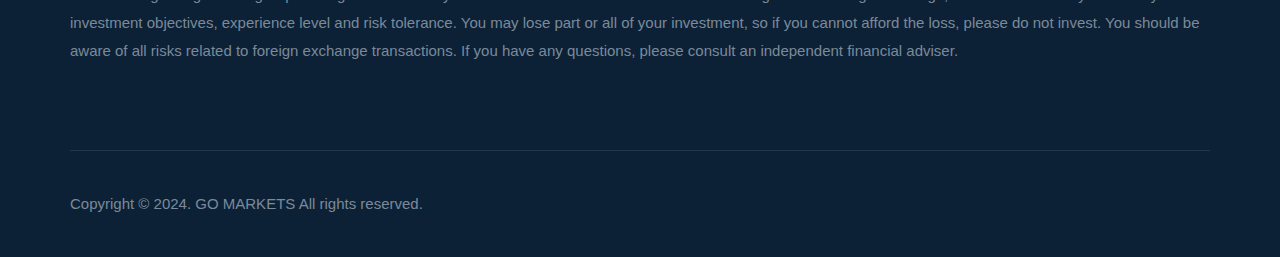
==== commit d2b14325: "fix: icons display" ====
--- a/en/index.html
+++ b/en/index.html
@@ -3,8 +3,7 @@
 <html lang="en">
 
 
-<!-- Mirrored from gomktsglb.com/en/index by HTTrack Website Copier/3.x [XR&CO'2014], Sun, 02 Mar 2025 10:10:33 GMT -->
-<!-- Added by HTTrack --><meta http-equiv="content-type" content="text/html;charset=utf-8" /><!-- /Added by HTTrack -->
+<meta http-equiv="content-type" content="text/html;charset=utf-8" />
 <head>
 
     <meta charset="utf-8">
@@ -21,27 +20,27 @@
 
     
 
-    <link href="../static/skins/Markerts/assets/css/font-awesome-all.css" rel="stylesheet">
-
-    <link href="../static/skins/Markerts/assets/css/flaticon.css" rel="stylesheet">
-
-    <link href="../static/skins/Markerts/assets/css/owl.css" rel="stylesheet">
-
-    <link href="../static/skins/Markerts/assets/css/bootstrap.css" rel="stylesheet">
-
-    <link href="../static/skins/Markerts/assets/css/jquery.fancybox.min.css" rel="stylesheet">
-
-    <link href="../static/skins/Markerts/assets/css/animate.css" rel="stylesheet">
-
-    <link href="../static/skins/Markerts/assets/css/color/theme-color.css" id="jssDefault" rel="stylesheet">
-
-    <link href="../static/skins/Markerts/assets/css/switcher-style.css" rel="stylesheet">
-
-    <link href="../static/skins/Markerts/assets/css/style.css" rel="stylesheet">
-
-    <link href="../static/skins/Markerts/assets/css/responsive.css" rel="stylesheet">
-    <link rel="shortcut icon" href="../static/favicon.png" type="image/x-icon">
-    <link rel="Bookmark" href="../static/favicon.png">
+    <link href="https://cdnjs.cloudflare.com/ajax/libs/font-awesome/5.15.4/css/all.min.css" rel="stylesheet">
+
+    <link href="static/skins/Markerts/assets/css/flaticon.css" rel="stylesheet">
+
+    <link href="static/skins/Markerts/assets/css/owl.css" rel="stylesheet">
+
+    <link href="static/skins/Markerts/assets/css/bootstrap.css" rel="stylesheet">
+
+    <link href="static/skins/Markerts/assets/css/jquery.fancybox.min.css" rel="stylesheet">
+
+    <link href="static/skins/Markerts/assets/css/animate.css" rel="stylesheet">
+
+    <link href="static/skins/Markerts/assets/css/color/theme-color.css" id="jssDefault" rel="stylesheet">
+
+    <link href="static/skins/Markerts/assets/css/switcher-style.css" rel="stylesheet">
+
+    <link href="static/skins/Markerts/assets/css/style.css" rel="stylesheet">
+
+    <link href="static/skins/Markerts/assets/css/responsive.css" rel="stylesheet">
+    <link rel="shortcut icon" href="static/favicon.png" type="image/x-icon">
+    <link rel="Bookmark" href="static/favicon.png">
 </head>
 
 
@@ -84,7 +83,7 @@
                     <ul class="info clearfix">
 
 
-                        <li><i class="flaticon-open-email-message"></i><a href="https://gomktsglb.com/cdn-cgi/l/email-protection#e99a9c9999869b9da98e8684829d9a8e858bc78a8a"><span class="__cf_email__" data-cfemail="ccbfb9bcbca3beb88caba3a1a7b8bfaba0aee2afaf">[email&#160;protected]</span> </a>
+                        <li><i class="fas fa-envelope"></i><a href="https://gomktsglb.com/cdn-cgi/l/email-protection#e99a9c9999869b9da98e8684829d9a8e858bc78a8a"><span class="__cf_email__" data-cfemail="ccbfb9bcbca3beb88caba3a1a7b8bfaba0aee2afaf">[email&#160;protected]</span> </a>
                         </li>
 
                         <li><i class="fa fa-user"></i><a href="http://pc.gomktsglb.cc/#/login">Login</a></li>
@@ -145,11 +144,11 @@
                         }
 
                         .set {
-                            background: url(../static/skins/Markerts/assets/images/btn_2.png) 75px 10px no-repeat;
+                            background: url(static/skins/Markerts/assets/images/btn_2.png) 75px 10px no-repeat;
                         }
 
                         .select {
-                            background: url(../static/skins/Markerts/assets/images/btn_1.png) 75px 10px no-repeat;
+                            background: url(static/skins/Markerts/assets/images/btn_1.png) 75px 10px no-repeat;
                         }
 
                         .new {
@@ -194,7 +193,7 @@
 
                         <figure class="logo-box"><a href="index.html"><img
                                 style="height: 70px"
-                                src="../static/logo.png"
+                                src="static/logo.png"
                                 alt=""></a></figure>
 
 
@@ -297,7 +296,7 @@
 
                         <figure class="logo"><a href="index.html"><img
                                 style="height: 70px"
-                                src="../static/small-logo.png"
+                                src="static/small-logo.png"
                                 alt=""></a></figure>
 
                     </div>
@@ -333,7 +332,7 @@
 
         <nav class="menu-box">
 
-            <div class="nav-logo"><a href="index.html"><img style="height: 70px" src="../static/logo.png" alt=""
+            <div class="nav-logo"><a href="index.html"><img style="height: 70px" src="static/logo.png" alt=""
                                                            title=""></a>
             </div>
 
@@ -373,7 +372,7 @@
 
             <div class="slide-item">
 
-                <div class="image-layer" style="background-image:url(../static/img/3.jpg)"></div>
+                <div class="image-layer" style="background-image:url(static/img/3.jpg)"></div>
 
                 <div class="auto-container">
 
@@ -415,7 +414,7 @@
 
             <div class="slide-item">
 
-                <div class="image-layer" style="background-image:url(../static/img/4.jpg)"></div>
+                <div class="image-layer" style="background-image:url(static/img/4.jpg)"></div>
 
                 <div class="auto-container">
 
@@ -458,7 +457,7 @@
             <div class="slide-item">
 
                 <div class="image-layer"
-                     style="background-image:url(../static/skins/Markerts/assets/images/banner/banner-2.jpg)"></div>
+                     style="background-image:url(static/skins/Markerts/assets/images/banner/banner-2.jpg)"></div>
 
                 <div class="auto-container">
 
@@ -542,7 +541,7 @@
     <section class="about-section">
 
         <div class="pattern-layer"
-             style="background-image: url(../static/skins/Markerts/assets/images/shape/pattern-1.png);"></div>
+             style="background-image: url(static/skins/Markerts/assets/images/shape/pattern-1.png);"></div>
 
         <div class="auto-container">
 
@@ -554,7 +553,7 @@
 
                         <div class="image-box">
 
-                            <figure class="image"><img src="../static/skins/Markerts/assets/images/resource/about-1.jpg"
+                            <figure class="image"><img src="static/skins/Markerts/assets/images/resource/about-1.jpg"
                                                        alt="">
                             </figure>
 
@@ -606,7 +605,7 @@
 
                             <div class="btn-box">
 
-                                <a href="http://pc.gomktsglb.cc/#/login" class="theme-btn-two">More<i class="flaticon-send"></i></a>
+                                <a href="http://pc.gomktsglb.cc/#/login" class="theme-btn-two">More<i class="fas fa-arrow-right"></i></a>
 
                             </div>
 
@@ -723,7 +722,7 @@
 
                     <div class="inner-box">
 
-                        <div class="icon-box"><i class="flaticon-manager"></i></div>
+                        <div class="icon-box"><i class="fas fa-user-tie"></i></div>
 
 
                         
@@ -732,7 +731,7 @@
 
                         <p>Open your live account</p>
 
-                        <div class="link"><a href="#"><i class="flaticon-send"></i></a></div>
+                        <div class="link"><a href="#"><i class="fas fa-arrow-right"></i></a></div>
 
                     </div>
 
@@ -742,15 +741,15 @@
 
                     <div class="inner-box">
 
-                        <div class="icon-box"><i class="flaticon-flight"></i></div>
+                        <div class="icon-box"><i class="fas fa-user-check"></i></div>
 
                         
 
-                        <h3><a href="javascript:;">The activation</a></h3>
-
-                        <p>Upload the material</p>
-
-                        <div class="link"><a href="#"><i class="flaticon-send"></i></a></div>
+                        <h3><a href="javascript:;">Verify</a></h3>
+
+                        <p>Upload the verification documents</p>
+
+                        <div class="link"><a href="#"><i class="fas fa-arrow-right"></i></a></div>
 
                     </div>
 
@@ -760,15 +759,15 @@
 
                     <div class="inner-box">
 
-                        <div class="icon-box"><i class="flaticon-airport"></i></div>
+                        <div class="icon-box"><i class="fas fa-money-bill"></i></div>
 
                         
 
-                        <h3><a href="javascript:;">Golden</a></h3>
-
-                        <p>Login GO MARKETS CRM</p>
-
-                        <div class="link"><a href="#"><i class="flaticon-send"></i></a></div>
+                        <h3><a href="javascript:;">Deposit</a></h3>
+
+                        <p>Deposit funds to your account</p>
+
+                        <div class="link"><a href="#"><i class="fas fa-arrow-right"></i></a></div>
 
                     </div>
 
@@ -778,17 +777,15 @@
 
                     <div class="inner-box">
 
-                        <div class="icon-box"><i class="flaticon-bus-stop"></i></div>
+                        <div class="icon-box"><i class="fas fa-chart-line"></i></div>
 
                         
 
-                        <h3><a href="javascript:;">Trading</a></h3>
-
-                        <p>Over products
-
-                        </p>
-
-                        <div class="link"><a href="#"><i class="flaticon-send"></i></a></div>
+                        <h3><a href="javascript:;">Trade</a></h3>
+
+                        <p>Start trading with your account</p>
+
+                        <div class="link"><a href="#"><i class="fas fa-arrow-right"></i></a></div>
 
                     </div>
 
@@ -809,7 +806,7 @@
     <section class="choose-section bg-color-3">
 
         <div class="pattern-layer"
-             style="background-image: url(../static/skins/Markerts/assets/images/shape/pattern-3.png);"></div>
+             style="background-image: url(static/skins/Markerts/assets/images/shape/pattern-3.png);"></div>
 
 
         <div class="auto-container">
@@ -851,7 +848,7 @@
 
                             <div class="col-lg-6 col-md-6 col-sm-12 single-item">
 
-                                <div class="icon-box"><img src="../static/skins/Markerts/assets/images/h1.jpg" border="0" >
+                                <div class="icon-box"><img src="static/skins/Markerts/assets/images/h1.jpg" border="0" >
                                 </div>
 
                                 <h3>One hundred thousand trading accounts.</h3>
@@ -862,7 +859,7 @@
 
                             <div class="col-lg-6 col-md-6 col-sm-12 single-item">
 
-                                <div class="icon-box"><img src="../static/skins/Markerts/assets/images/h2.jpg" border="0" >
+                                <div class="icon-box"><img src="static/skins/Markerts/assets/images/h2.jpg" border="0" >
                                 </div>
 
                                 <h3>Dozens of International Awards.</h3>
@@ -876,7 +873,7 @@
 
                             <div class="col-lg-6 col-md-6 col-sm-12 single-item">
 
-                                <div class="icon-box"><img src="../static/skins/Markerts/assets/images/h3.jpg" border="0" >
+                                <div class="icon-box"><img src="static/skins/Markerts/assets/images/h3.jpg" border="0" >
                                 </div>
 
                                 <h3>Five Star Customer Service</h3>
@@ -888,7 +885,7 @@
 
                             <div class="col-lg-6 col-md-6 col-sm-12 single-item">
 
-                                <div class="icon-box"><img src="../static/skins/Markerts/assets/images/h4.jpg" border="0" >
+                                <div class="icon-box"><img src="static/skins/Markerts/assets/images/h4.jpg" border="0" >
                                 </div>
 
                                 <h3>Strict management</h3>
@@ -898,7 +895,7 @@
                             </div>
                             <div class="col-lg-6 col-md-6 col-sm-12 single-item">
 
-                                <div class="icon-box"><img src="../static/skins/Markerts/assets/images/h4.jpg" border="0" >
+                                <div class="icon-box"><img src="static/skins/Markerts/assets/images/h4.jpg" border="0" >
                                 </div>
                                 
                                 <h3>Manajemen yang ketat</h3>
@@ -927,7 +924,7 @@
     <section class="inquiry-section bg-color-1">
 
         <div class="pattern-layer"
-             style="background-image: url(../static/skins/Markerts/assets/images/shape/pattern-4.png);"></div>
+             style="background-image: url(static/skins/Markerts/assets/images/shape/pattern-4.png);"></div>
 
         <div class="auto-container">
 
@@ -938,7 +935,7 @@
                     <div class="inner-box">
 
 
-                        <p><img src="../static/skins/Markerts/assets/images/iphone.png"></p>
+                        <p><img src="static/skins/Markerts/assets/images/iphone.png"></p>
 
                     </div>
 
@@ -958,7 +955,7 @@
 
                             <li>
 
-                                <i class="flaticon-call"></i>
+                                <i class="fas fa-shield-alt"></i>
 
                                 <h3>Secure e-wallet </h3>
 
@@ -966,7 +963,7 @@
 
                             <li>
 
-                                <i class="flaticon-munber"></i>
+                                <i class="fas fa-user-check"></i>
 
                                 <h3>ST5 trading account </h3>
 
@@ -974,7 +971,7 @@
 
                             <li>
 
-                                <i class="flaticon-qianbao"></i>
+                                <i class="fas fa-money-bill"></i>
 
                                 <h3>Multiple deposit and withdrawal methods </h3>
 
@@ -982,7 +979,7 @@
 
                             <li>
 
-                                <i class="flaticon-email"></i>
+                                <i class="fas fa-chart-line"></i>
 
                                 <h3>Latest economic trends </h3>
 
@@ -1024,7 +1021,7 @@
                             <div class="footer-widget logo-widget">
 
                                 <figure class="footer-logo"><a href="javascript:;"><img style="height: 70px"
-                                                                                        src="../static/logo.png" alt=""></a></figure>
+                                                                                        src="static/logo.png" alt=""></a></figure>
 
                                 <div class="text">
 
@@ -1190,35 +1187,35 @@
     </button>
 
 
-    <script data-cfasync="false" src="../cdn-cgi/scripts/5c5dd728/cloudflare-static/email-decode.min.js"></script><script src="../static/skins/Markerts/assets/js/jquery.js"></script>
-
-    <script src="../static/skins/Markerts/assets/js/popper.min.js"></script>
-
-    <script src="../static/skins/Markerts/assets/js/bootstrap.min.js"></script>
-
-    <script src="../static/skins/Markerts/assets/js/owl.js"></script>
-
-    <script src="../static/skins/Markerts/assets/js/wow.js"></script>
-
-    <script src="../static/skins/Markerts/assets/js/validation.js"></script>
-
-    <script src="../static/skins/Markerts/assets/js/jquery.fancybox.js"></script>
-
-    <script src="../static/skins/Markerts/assets/js/TweenMax.min.js"></script>
-
-    <script src="../static/skins/Markerts/assets/js/appear.js"></script>
-
-    <script src="../static/skins/Markerts/assets/js/scrollbar.js"></script>
-
-    <script src="../static/skins/Markerts/assets/js/jquery.nice-select.min.js"></script>
-
-    <script src="../static/skins/Markerts/assets/js/jQuery.style.switcher.min.js"></script>
-
-
-    
-
-    <script src="../static/skins/Markerts/assets/js/script.js"></script>
-    <script src="../static/skins/Markerts/assets/js/chinese.js"></script>
+    <script data-cfasync="false" src="../cdn-cgi/scripts/5c5dd728/cloudflare-static/email-decode.min.js"></script><script src="static/skins/Markerts/assets/js/jquery.js"></script>
+
+    <script src="static/skins/Markerts/assets/js/popper.min.js"></script>
+
+    <script src="static/skins/Markerts/assets/js/bootstrap.min.js"></script>
+
+    <script src="static/skins/Markerts/assets/js/owl.js"></script>
+
+    <script src="static/skins/Markerts/assets/js/wow.js"></script>
+
+    <script src="static/skins/Markerts/assets/js/validation.js"></script>
+
+    <script src="static/skins/Markerts/assets/js/jquery.fancybox.js"></script>
+
+    <script src="static/skins/Markerts/assets/js/TweenMax.min.js"></script>
+
+    <script src="static/skins/Markerts/assets/js/appear.js"></script>
+
+    <script src="static/skins/Markerts/assets/js/scrollbar.js"></script>
+
+    <script src="static/skins/Markerts/assets/js/jquery.nice-select.min.js"></script>
+
+    <script src="static/skins/Markerts/assets/js/jQuery.style.switcher.min.js"></script>
+
+
+    
+
+    <script src="static/skins/Markerts/assets/js/script.js"></script>
+    <script src="static/skins/Markerts/assets/js/chinese.js"></script>
     <script type="text/javascript">
         $(function () {
 
--- a/en/static/skins/Markerts/assets/css/flaticon.css
+++ b/en/static/skins/Markerts/assets/css/flaticon.css
@@ -0,0 +1,94 @@
+	/*
+  	Flaticon icon font: Flaticon
+  	Creation date: 19/04/2020 06:49
+  	*/
+
+@font-face {
+  font-family: "Flaticon";
+  src: url("../fonts/Flaticon.eot");
+  src: url("../fonts/Flaticon.eot?#iefix") format("embedded-opentype"),
+       url("../fonts/Flaticon.woff2") format("woff2"),
+       url("../fonts/Flaticon.woff") format("woff"),
+       url("../fonts/Flaticon.ttf") format("truetype"),
+       url("../fonts/Flaticon.svg#Flaticon") format("svg");
+  font-weight: normal;
+  font-style: normal;
+}
+
+@media screen and (-webkit-min-device-pixel-ratio:0) {
+  @font-face {
+    font-family: "Flaticon";
+    src: url("../fonts/Flaticon.svg#Flaticon") format("svg");
+  }
+}
+
+[class^="flaticon-"]:before, [class*=" flaticon-"]:before,
+[class^="flaticon-"]:after, [class*=" flaticon-"]:after {   
+  font-family: Flaticon;
+  font-style: normal;
+}
+
+.flaticon-home-1:before { content: "\f100"; }
+.flaticon-home:before { content: "\f101"; }
+.flaticon-open-email-message:before { content: "\f102"; }
+.flaticon-email:before { content: "\f113"; }
+.flaticon-clock:before { content: "\f104"; }
+.flaticon-clock-1:before { content: "\f105"; }
+.flaticon-send:before { content: "\f106"; }
+.flaticon-search:before { content: "\f107"; }
+.flaticon-loupe:before { content: "\f108"; }
+.flaticon-search-1:before { content: "\f109"; }
+.flaticon-air-freight:before { content: "\f10a"; }
+.flaticon-report:before { content: "\f10b"; }
+.flaticon-signature:before { content: "\f10c"; }
+.flaticon-letter:before { content: "\f10d"; }
+.flaticon-call:before { content: "\f11e"; }
+.flaticon-munber:before { content: "\f119"; }
+.flaticon-qianbao:before { content: "\f115"; }
+.flaticon-manager:before { content: "\f10f"; }
+.flaticon-management:before { content: "\f110"; }
+.flaticon-tie:before { content: "\f111"; }
+.flaticon-idea:before { content: "\f112"; }
+.flaticon-payment-method:before { content: "\f113"; }
+.flaticon-bill:before { content: "\f114"; }
+.flaticon-bank:before { content: "\f115"; }
+.flaticon-work:before { content: "\f116"; }
+.flaticon-employee:before { content: "\f117"; }
+.flaticon-flight:before { content: "\f118"; }
+.flaticon-accept:before { content: "\f119"; }
+.flaticon-form:before { content: "\f11a"; }
+.flaticon-document:before { content: "\f11b"; }
+.flaticon-copy:before { content: "\f11c"; }
+.flaticon-group-of-users-silhouette:before { content: "\f11d"; }
+.flaticon-globe:before { content: "\f11e"; }
+.flaticon-plane:before { content: "\f11f"; }
+.flaticon-visa:before { content: "\f120"; }
+.flaticon-geography:before { content: "\f121"; }
+.flaticon-flight-1:before { content: "\f122"; }
+.flaticon-airport:before { content: "\f123"; }
+.flaticon-flight-2:before { content: "\f124"; }
+.flaticon-bus-stop:before { content: "\f125"; }
+.flaticon-bus:before { content: "\f126"; }
+.flaticon-bus-1:before { content: "\f127"; }
+.flaticon-london:before { content: "\f128"; }
+.flaticon-bus-2:before { content: "\f129"; }
+.flaticon-visa-1:before { content: "\f12a"; }
+.flaticon-files:before { content: "\f12b"; }
+.flaticon-elearning:before { content: "\f12c"; }
+.flaticon-online-class:before { content: "\f12d"; }
+.flaticon-class:before { content: "\f12e"; }
+.flaticon-conversation:before { content: "\f12f"; }
+.flaticon-negociation:before { content: "\f130"; }
+.flaticon-boss:before { content: "\f131"; }
+.flaticon-seminar:before { content: "\f132"; }
+.flaticon-quote:before { content: "\f133"; }
+.flaticon-phone:before { content: "\f134"; }
+.flaticon-pin:before { content: "\f135"; }
+.flaticon-email-1:before { content: "\f136"; }
+.flaticon-email-2:before { content: "\f137"; }
+.flaticon-envelope:before { content: "\f138"; }
+.flaticon-checked:before { content: "\f139"; }
+.flaticon-tick:before { content: "\f13a"; }
+.flaticon-home-2:before { content: "\f13b"; }
+.flaticon-long-arrow-pointing-to-the-right:before { content: "\f13c"; }
+.flaticon-long-right-arrow:before { content: "\f13d"; }